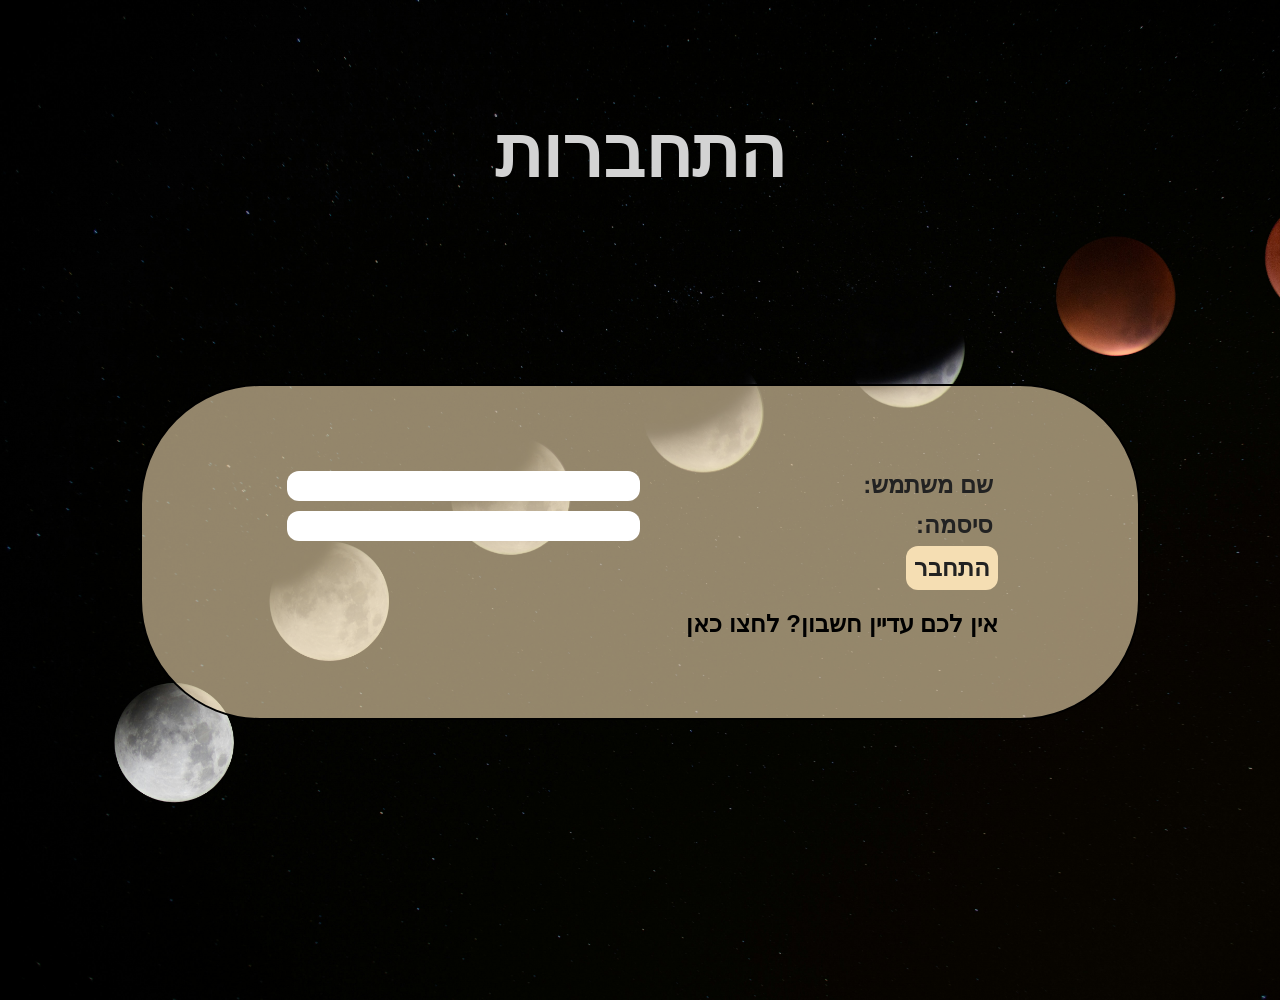
==== Project/index.html @ 8584e915 "test" ====
<!DOCTYPE html>
<html lang="en" dir="rtl">
<head>
    <meta charset="UTF-8">
    <meta name="viewport" content="width=device-width, initial-scale=1.0">
    <script type="module" src="./scripts/login.js"></script>
    <link rel="stylesheet" href="./style/login.css">
    <title>Document</title>
</head>
<body>
    <div class="container">
        <h1>התחברות</h1>
        <form id="Login_form">
            <div class="box">
                <label>שם משתמש: </label>
                <input id="Username_login" type="text">
                <label class="alert" id="Username_alert"></label>
            </div>
            <div class="box">
                <label>סיסמה: </label>
                <input id="Password_login" type="password">
                <label class="alert" id="Password_alert"></label>
            </div>
            <button id="button_submit" type="submit">התחבר</button>
            <a href="registration.html" class="goregister">אין לכם עדיין חשבון? לחצו כאן</a>
        </form>
    </div>
</body>
</html>
---- Project/style/login.css ----
*{
    box-sizing: border-box;
}
body{
    background-image: url(/Project/images/BG1.jpg);
    background-size: cover;
    display: flex;
    margin: 0;
    padding: 0;
    font-family: arial;
    font-size:1.5em;
}

.container{
    display: flex;
    max-width: 1000px;
    margin: 0 auto;
    min-height: 1000px;
    align-items: center;
    flex-wrap: wrap;
    padding: 0;
}

h1{
    margin: 0 auto;
    padding: 0;
    font-size: 3em;
    width: 40%;
    text-align: center;
    margin-bottom: 30px;
    margin-top: 30px;    
    color:lightgray;
}

#Login_form{
    border: 2px solid black;
    border-radius: 120px;
    background: rgba(245, 222, 179, 0.6);
    padding : 8% 14%;  
    margin: 0 auto;
    display: flex;
    flex-wrap: wrap;
    margin-bottom: 200px;
}

.box{
    margin: 0 auto;
    padding: 5px;
    display: flex;
    width: 100%;
    justify-content: space-between;
    position:relative;
}

label{
    width: 50%;
    font-weight: bold;
    color:#222;
}

input{
    border: none;
    border-radius: 12px;
    width:50%;
}

input, button, textarea, select {
    font: inherit;
}

#button_submit{
    border: none;
    border-radius: 12px;
    color: #222;
    font-weight: bold;
    transition: 800ms;
    background: rgb(245, 222, 179);
    padding: 8px;

}
#button_submit:hover{
   transition: 800ms;
    background: rgba(0, 0, 0, 0.323); 
}

.goregister{
    width:100%;
    margin-top:20px;
    color:black;
    text-decoration:none;
    font-weight: bold;
}

.alert{
    position: absolute;
    transition: 1000ms;
    top:8px;
    right:105%;
    z-index: 1000;
    background-color: rgba(245, 245, 245, 0.701);
    border-radius: 12px;
    width: max-content;
    box-sizing: content-box;
    max-width: 400px;
    font-weight: bold;
    padding: 0;
    white-space: pre-wrap;
    font-size: 15px;
}
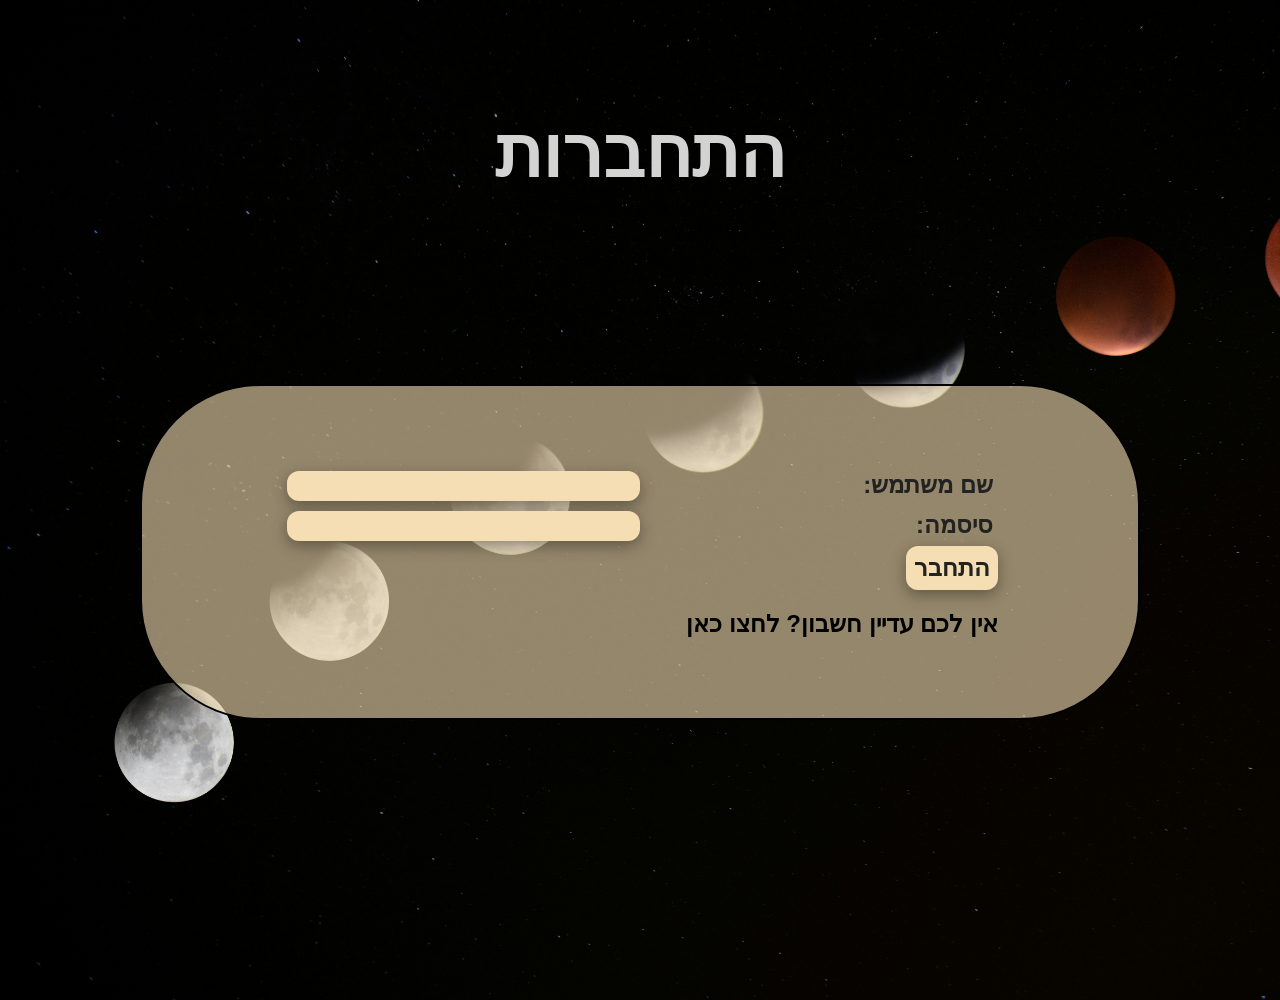
==== commit 2cff35ea: "Co-authored-by: ooorrriii <ooorrriii@users.noreply.github.com>" ====
--- a/Project/index.html
+++ b/Project/index.html
@@ -25,5 +25,6 @@
             <a href="registration.html" class="goregister">אין לכם עדיין חשבון? לחצו כאן</a>
         </form>
     </div>
+    <a id="return_page" href="admin.html" style="visibility: hidden">חזרה לעמוד ניהול</a>
 </body>
 </html>
--- a/Project/style/login.css
+++ b/Project/style/login.css
@@ -62,6 +62,11 @@
     border: none;
     border-radius: 12px;
     width:50%;
+    background: rgb(245, 222, 179);
+}
+
+input, button{
+    box-shadow: rgba(0, 0, 0, 0.35) 0px 5px 15px;
 }
 
 input, button, textarea, select {
@@ -107,3 +112,15 @@
     white-space: pre-wrap;
     font-size: 15px;
 }
+#return_page {
+    text-decoration: none;
+    color: rgba(245, 222, 179);
+    position: fixed;
+    top: 40px;
+    left: 60px;
+    transition: 600ms;
+}
+
+#return_page:hover {
+    transform: scale(1.3, 1.3);
+}
